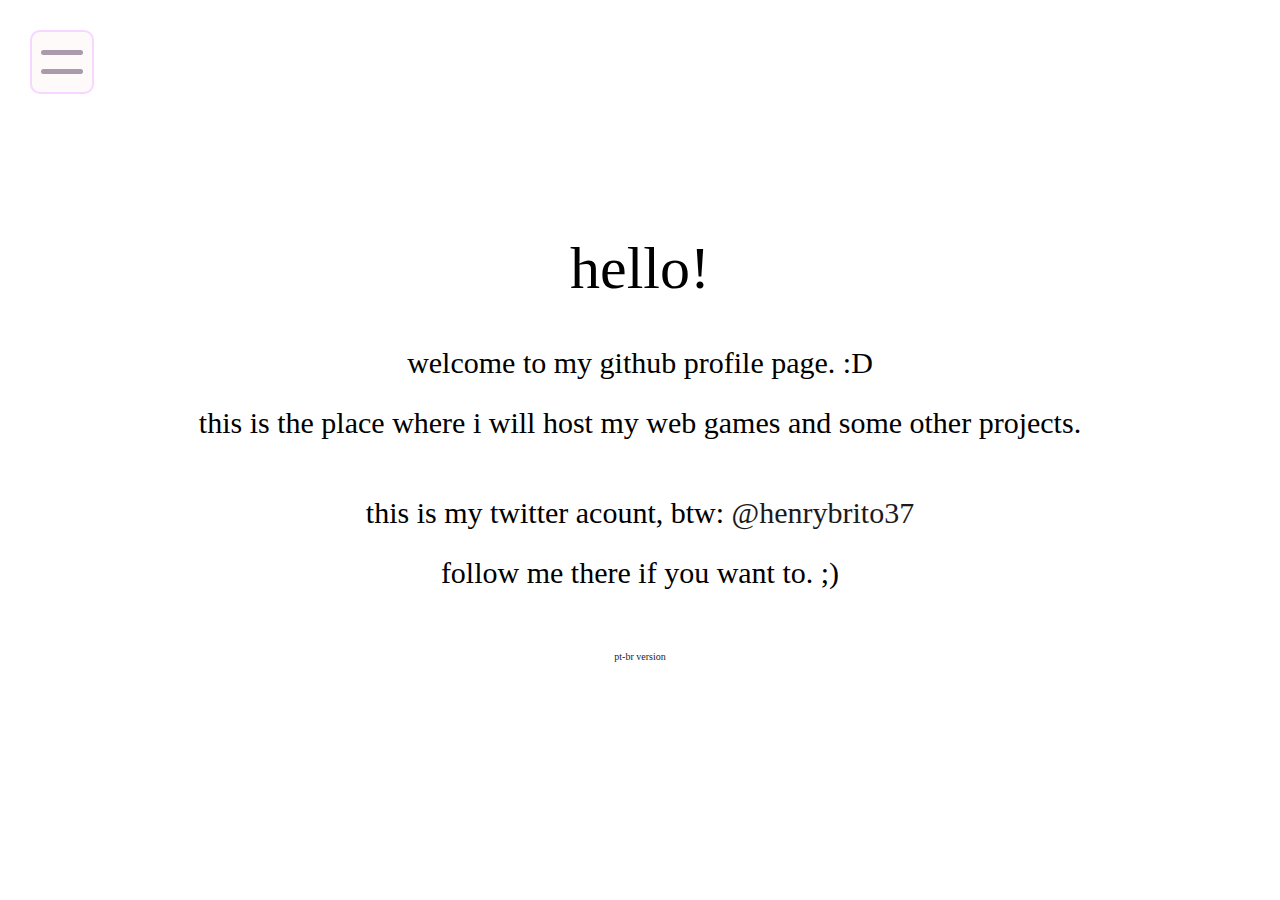
==== index.html @ 1b7f4afd "Add my site project" ====
<!DOCTYPE html>
<html lang="en">
<head>
    <meta charset="UTF-8">
    <meta name="viewport" content="width=device-width, initial-scale=1.0">
    <title>Start Page</title>
    <link rel="stylesheet" href="./css/index.css">
</head>
<body>
    <div class="scrollblock block-title">
    <div class="conteined">
            <h1>Hello!</h1>
            <p>
                Welcome to my github profile page. <span class="not-lower">:D</span><br/>
                This is the place where i will host my web games and some other projects.
            </p>
            <p>
                This is my twitter acount, btw: <a href="https://twitter.com/henrybrito37">@henrybrito37</a><br/>
                Follow me there if you want to. ;)
            </p>
            <a href="/pt-br/" style="font-size: 10px;">Pt-Br version</a>
    </div>
    </div>

    <div class="scrollblock block-testgame">
    <div class="conteined">
        <h2>Test Game</h2>
        <p>
            This is a simple test game i'm making with just vanilla JavaScript.<br/>
            You can test it clicking on start.
        </p>
        <a onclick="alert('Sorry, but the game isn\'t ready yet...')">START</a>
    </div>
    </div>

    <div class="scrollblock block-about">
    <div class="conteined">
        <h2>About</h2>
        <p>Uh... about me?</p>
        <p>
            Hmm... What can i say...?<br/>
            I'm 14 yo, i live in Brazil and i know how to program in Python and JavaScript.<br/>
            ...I also like to make games with Godot and Unity too.
        </p>
    </div>
    </div>
    <div id="menu-buttom" onclick="showMenu()">
        <div id="top-bar" class="bar"></div>
        <div id="bottom-bar" class="bar"></div>
    </div>

    <script src="./js/scrolltest.js"></script>
    <script>
        function showMenu() {
            alert("Show menu")
        }
    </script>
</body>
</html>
---- css/index.css ----
body {
    background-color: black;
    color: white;
    font-family: Georgia, 'Times New Roman', Times, serif;
    font-size: 30px;
    text-align: center;
    text-transform: lowercase;
    margin: 0;
}



h1 {
    color: black;
    font-size: 60px;
    margin: 0;
    font-weight: normal;
}

h2 {
    color: black;
    font-size: 70px;
    margin: 0;
    line-height: 1;
    font-weight: normal;
}

p {
    color: black;
    line-height: 200%;
}

a, a:visited {
    color: gray;
    text-decoration: none;
}

a:hover {
    text-decoration: underline;
}

.scrollblock {
    position: absolute;
    top: 0px;
    bottom: 0px;
    width: 100%;
    text-align: center;
}

.scrollblock .conteined {
    padding: 0px;
    position: absolute;
    width: 100%;
    top: 50%;
    transform: translate(0, -50%);
}

.not-lower {
    text-transform: none;
}

.block-title { background-color: white; color: black; /* padding-bottom: 50px; */}
.block-title a {color: rgb(27, 27, 27)}

.block-testgame    { background-color: #978897; }
.block-testgame h2 { color: #585760; }
.block-testgame p  { color: #4F4E56; }
.block-testgame a  { color: #AEDCC0; }

.block-todo { background-color: #90EE90; }
.block-todo h2 { color: #2A572A; }
.block-todo .todo {
    color: #121A12;
    line-height: 100%;
    font-family: monospace;
    text-align: left;
    padding-top: 10px;
    padding-left: 30%;
    padding-right: 30%;
}

.block-about    { background-color: #44001A; }
.block-about h2 { color: #50303B; }
.block-about p  { color: #542742; }
.block-about a  { color: #AEDCC0; }



/* ============================================== */
/* ==================== Menu ==================== */
/* ============================================== */

#menu-buttom {
    position: absolute;
    left: 30px;
    top: 30px;
    background-color: snow;
    width: 60px;
    height: 60px;
    border-radius: 10px;
    border: solid 2px hsl(288, 100%, 92%);
    cursor: pointer;
}

#menu-buttom .bar {
    margin-left: 15%;
    width: 70%;
    background-color: hsl(288, 10%, 64%);
    border-radius: 50px;
}

#menu-buttom #top-bar { margin-top: 30%; height: 8.33%; }

#menu-buttom #bottom-bar { margin-top: 23%; height: 8.33%; }
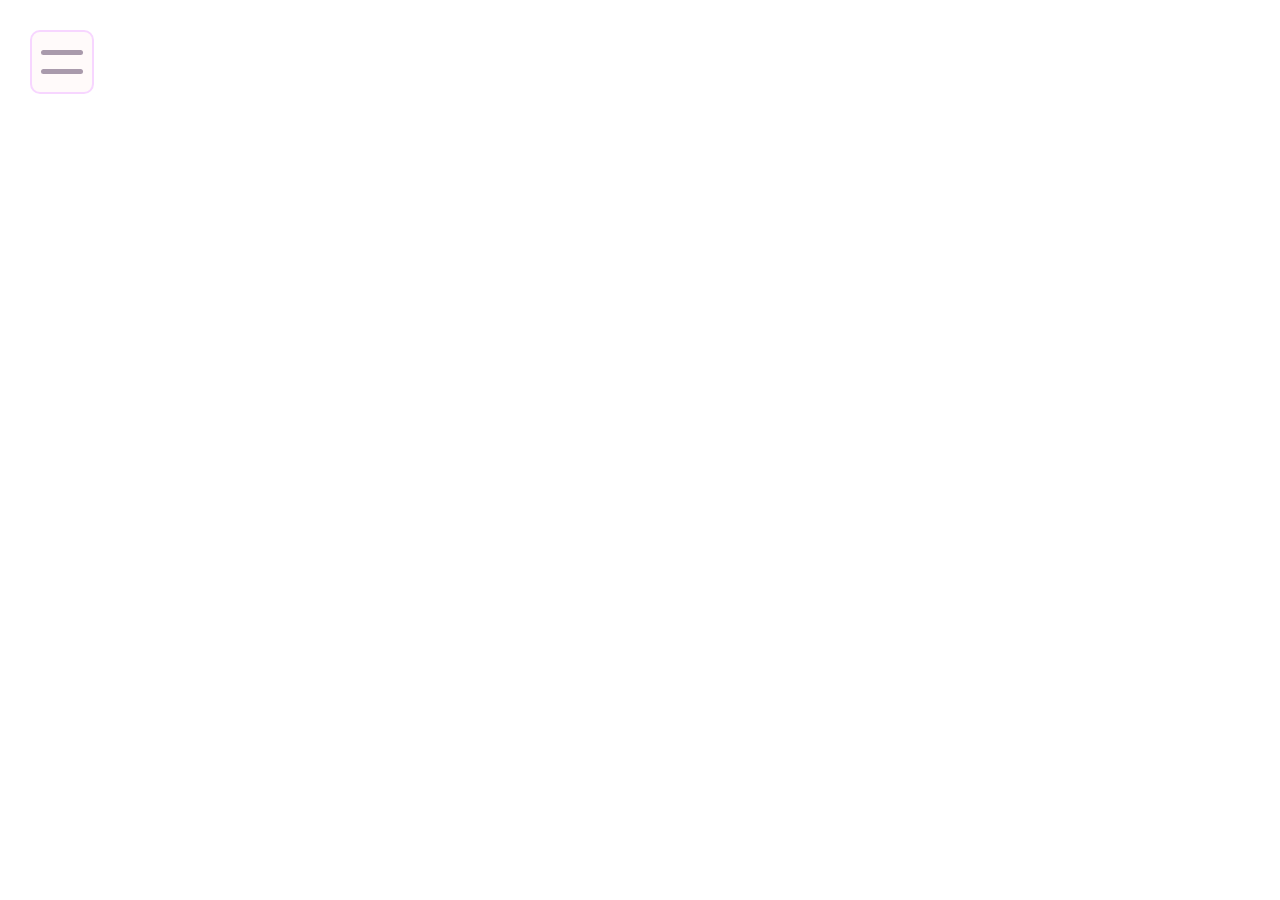
==== commit b7671f26: "Upgrade scroll animation" ====
--- a/index.html
+++ b/index.html
@@ -7,53 +7,32 @@
     <link rel="stylesheet" href="./css/index.css">
 </head>
 <body>
-    <div class="scrollblock block-title">
-    <div class="conteined">
-            <h1>Hello!</h1>
-            <p>
-                Welcome to my github profile page. <span class="not-lower">:D</span><br/>
-                This is the place where i will host my web games and some other projects.
-            </p>
-            <p>
-                This is my twitter acount, btw: <a href="https://twitter.com/henrybrito37">@henrybrito37</a><br/>
-                Follow me there if you want to. ;)
-            </p>
-            <a href="/pt-br/" style="font-size: 10px;">Pt-Br version</a>
-    </div>
-    </div>
+    <iframe src="./content.html" frameborder="0" id="content" scrolling="no" sandbox="allow-scripts allow-top-navigation allow-same-origin allow-forms allow-modals"></iframe>
 
-    <div class="scrollblock block-testgame">
-    <div class="conteined">
-        <h2>Test Game</h2>
-        <p>
-            This is a simple test game i'm making with just vanilla JavaScript.<br/>
-            You can test it clicking on start.
-        </p>
-        <a onclick="alert('Sorry, but the game isn\'t ready yet...')">START</a>
-    </div>
-    </div>
-
-    <div class="scrollblock block-about">
-    <div class="conteined">
-        <h2>About</h2>
-        <p>Uh... about me?</p>
-        <p>
-            Hmm... What can i say...?<br/>
-            I'm 14 yo, i live in Brazil and i know how to program in Python and JavaScript.<br/>
-            ...I also like to make games with Godot and Unity too.
-        </p>
-    </div>
-    </div>
     <div id="menu-buttom" onclick="showMenu()">
         <div id="top-bar" class="bar"></div>
         <div id="bottom-bar" class="bar"></div>
     </div>
 
-    <script src="./js/scrolltest.js"></script>
     <script>
-        function showMenu() {
-            alert("Show menu")
+        function detectMobile() {
+            const toMatch = [
+                /Android/i,
+                /webOS/i,
+                /iPhone/i,
+                /iPad/i,
+                /iPod/i,
+                /BlackBerry/i,
+                /Windows Phone/i
+            ];
+
+            return toMatch.some((toMatchItem) => {
+                return navigator.userAgent.match(toMatchItem);
+            });
         }
+
+        if(detectMobile() == true) document.querySelector("#content").src += "?m";
     </script>
+    <script src="./js/menu.js"></script>
 </body>
 </html>--- a/css/index.css
+++ b/css/index.css
@@ -1,6 +1,6 @@
 body {
-    background-color: black;
-    color: white;
+    background-color: white;
+    color: black;
     font-family: Georgia, 'Times New Roman', Times, serif;
     font-size: 30px;
     text-align: center;
@@ -8,83 +8,15 @@
     margin: 0;
 }
 
-
-
-h1 {
-    color: black;
-    font-size: 60px;
-    margin: 0;
-    font-weight: normal;
-}
-
-h2 {
-    color: black;
-    font-size: 70px;
-    margin: 0;
-    line-height: 1;
-    font-weight: normal;
-}
-
-p {
-    color: black;
-    line-height: 200%;
-}
-
-a, a:visited {
-    color: gray;
-    text-decoration: none;
-}
-
-a:hover {
-    text-decoration: underline;
-}
-
-.scrollblock {
+#content {
     position: absolute;
     top: 0px;
     bottom: 0px;
+    left: 0px;
+    right: 0px;
     width: 100%;
-    text-align: center;
+    height: 100%;
 }
-
-.scrollblock .conteined {
-    padding: 0px;
-    position: absolute;
-    width: 100%;
-    top: 50%;
-    transform: translate(0, -50%);
-}
-
-.not-lower {
-    text-transform: none;
-}
-
-.block-title { background-color: white; color: black; /* padding-bottom: 50px; */}
-.block-title a {color: rgb(27, 27, 27)}
-
-.block-testgame    { background-color: #978897; }
-.block-testgame h2 { color: #585760; }
-.block-testgame p  { color: #4F4E56; }
-.block-testgame a  { color: #AEDCC0; }
-
-.block-todo { background-color: #90EE90; }
-.block-todo h2 { color: #2A572A; }
-.block-todo .todo {
-    color: #121A12;
-    line-height: 100%;
-    font-family: monospace;
-    text-align: left;
-    padding-top: 10px;
-    padding-left: 30%;
-    padding-right: 30%;
-}
-
-.block-about    { background-color: #44001A; }
-.block-about h2 { color: #50303B; }
-.block-about p  { color: #542742; }
-.block-about a  { color: #AEDCC0; }
-
-
 
 /* ============================================== */
 /* ==================== Menu ==================== */
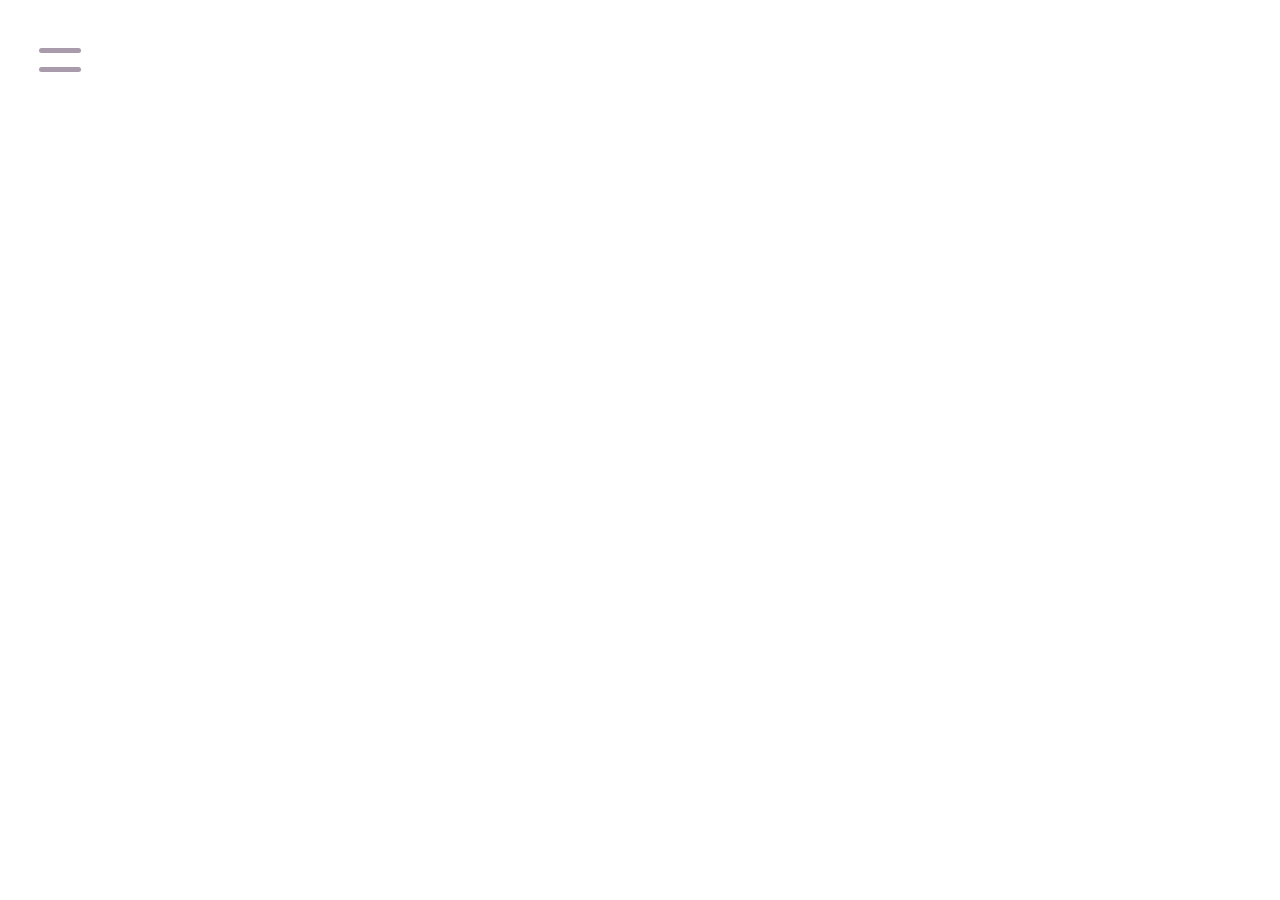
==== commit bd7d1467: "Create simplified version for mobile" ====
--- a/index.html
+++ b/index.html
@@ -31,7 +31,10 @@
             });
         }
 
-        if(detectMobile() == true) document.querySelector("#content").src += "?m";
+        if(detectMobile() == true) {
+            document.querySelector("#content").src += '?m';
+            document.querySelector("#content").scrolling = 'yes';
+        }
     </script>
     <script src="./js/menu.js"></script>
 </body>
--- a/css/index.css
+++ b/css/index.css
@@ -26,11 +26,9 @@
     position: absolute;
     left: 30px;
     top: 30px;
-    background-color: snow;
     width: 60px;
     height: 60px;
     border-radius: 10px;
-    border: solid 2px hsl(288, 100%, 92%);
     cursor: pointer;
 }
 
